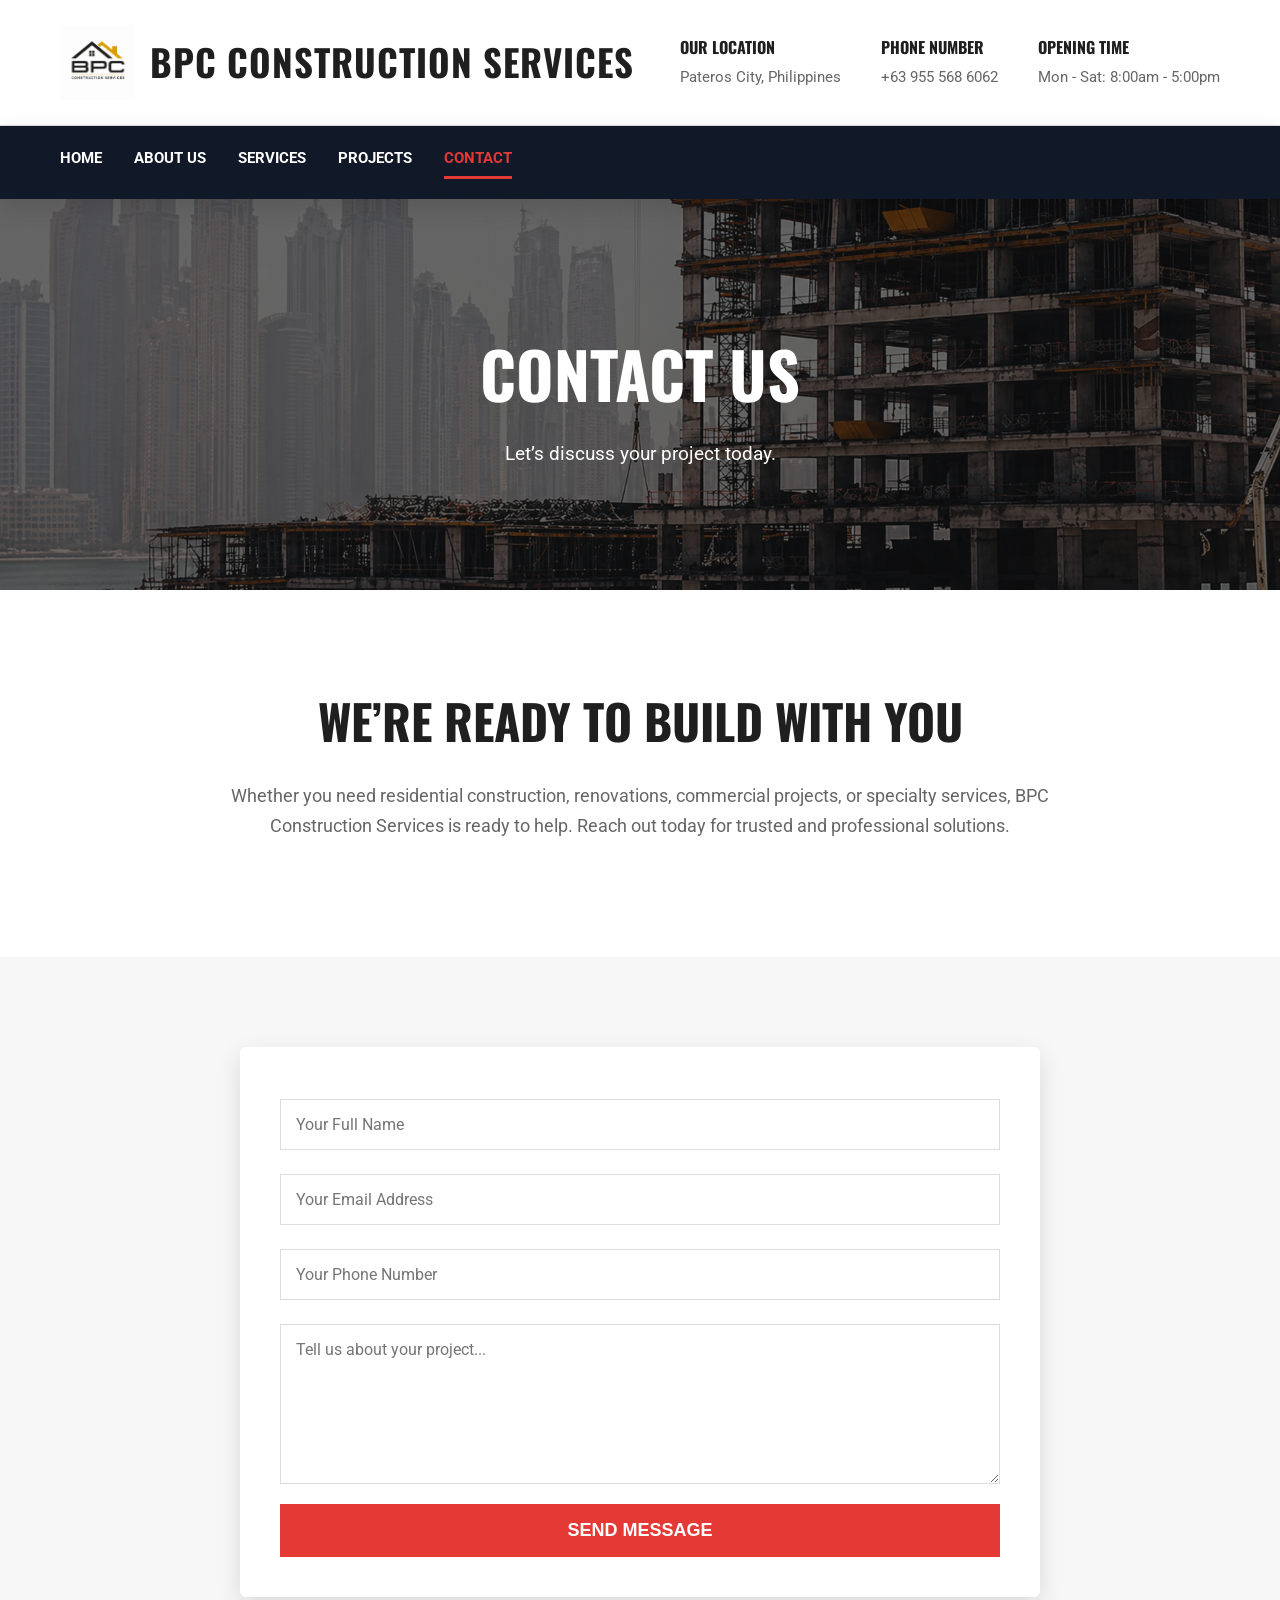
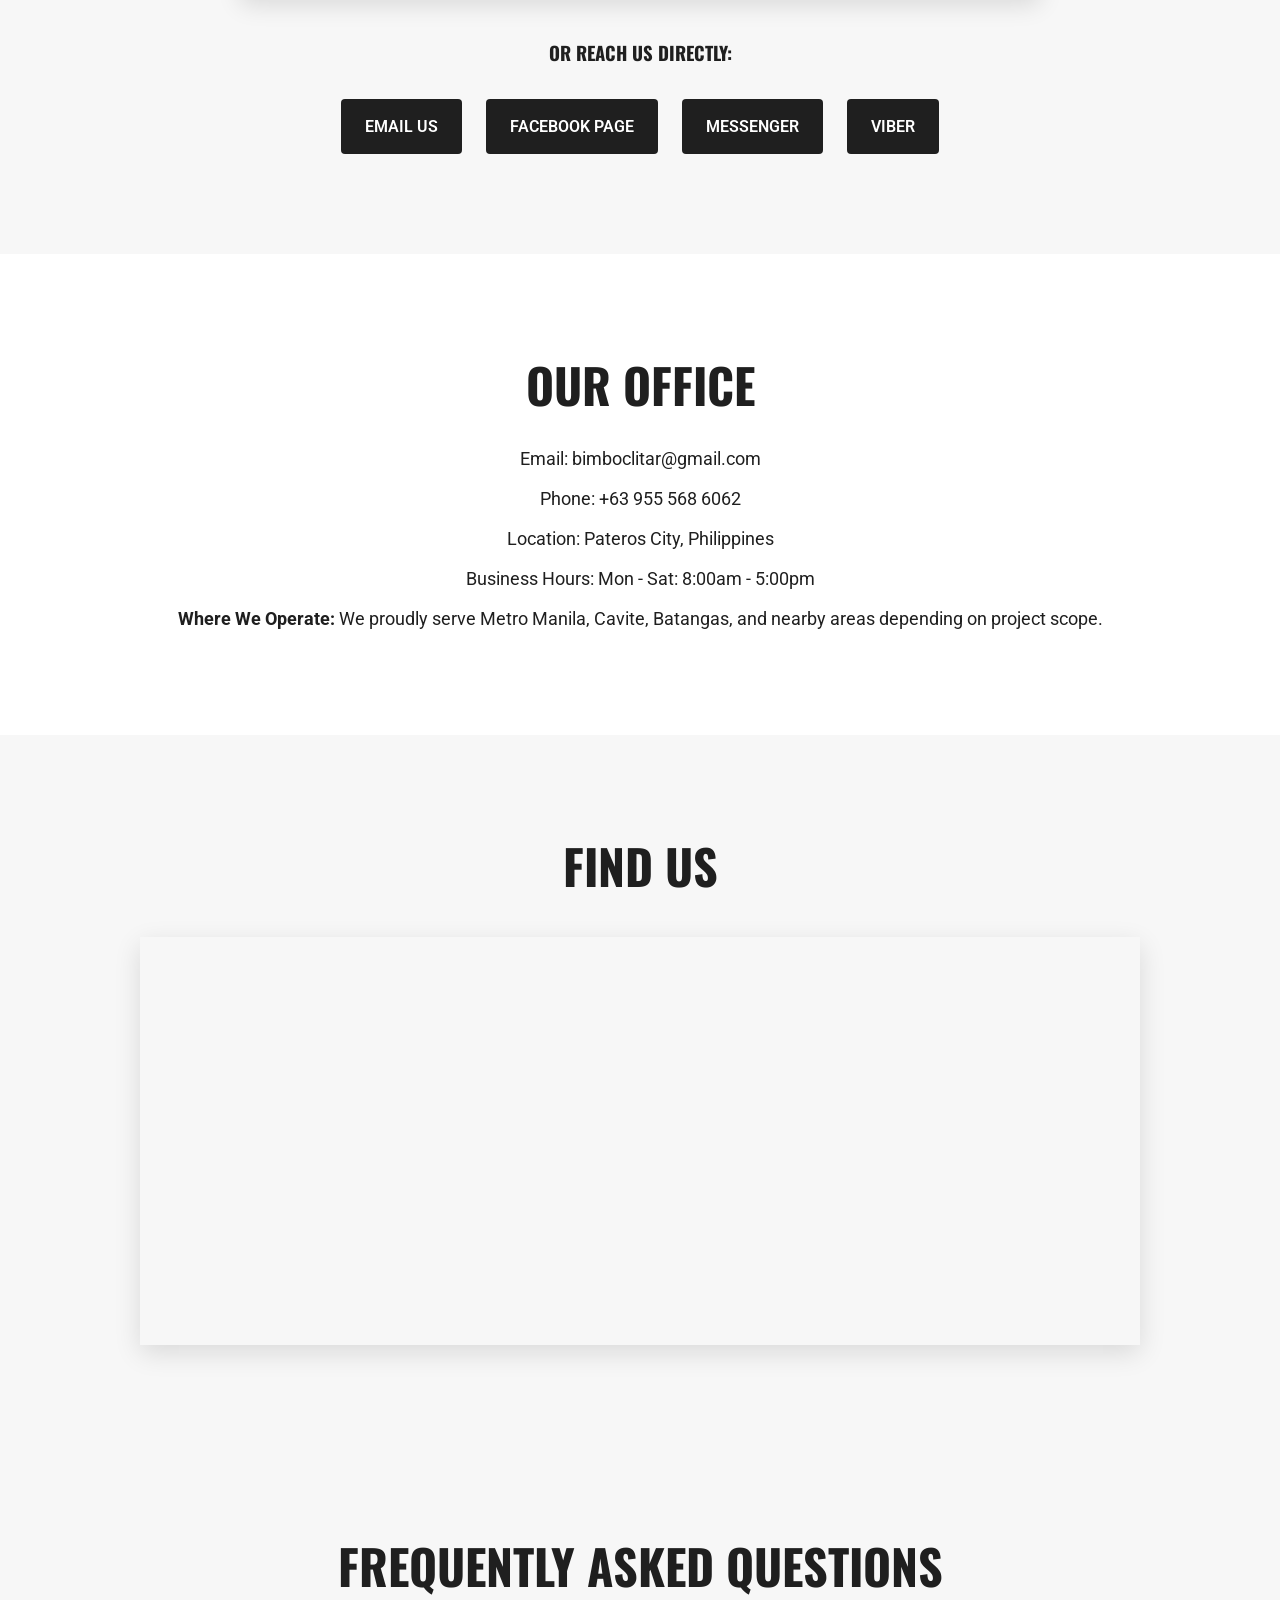
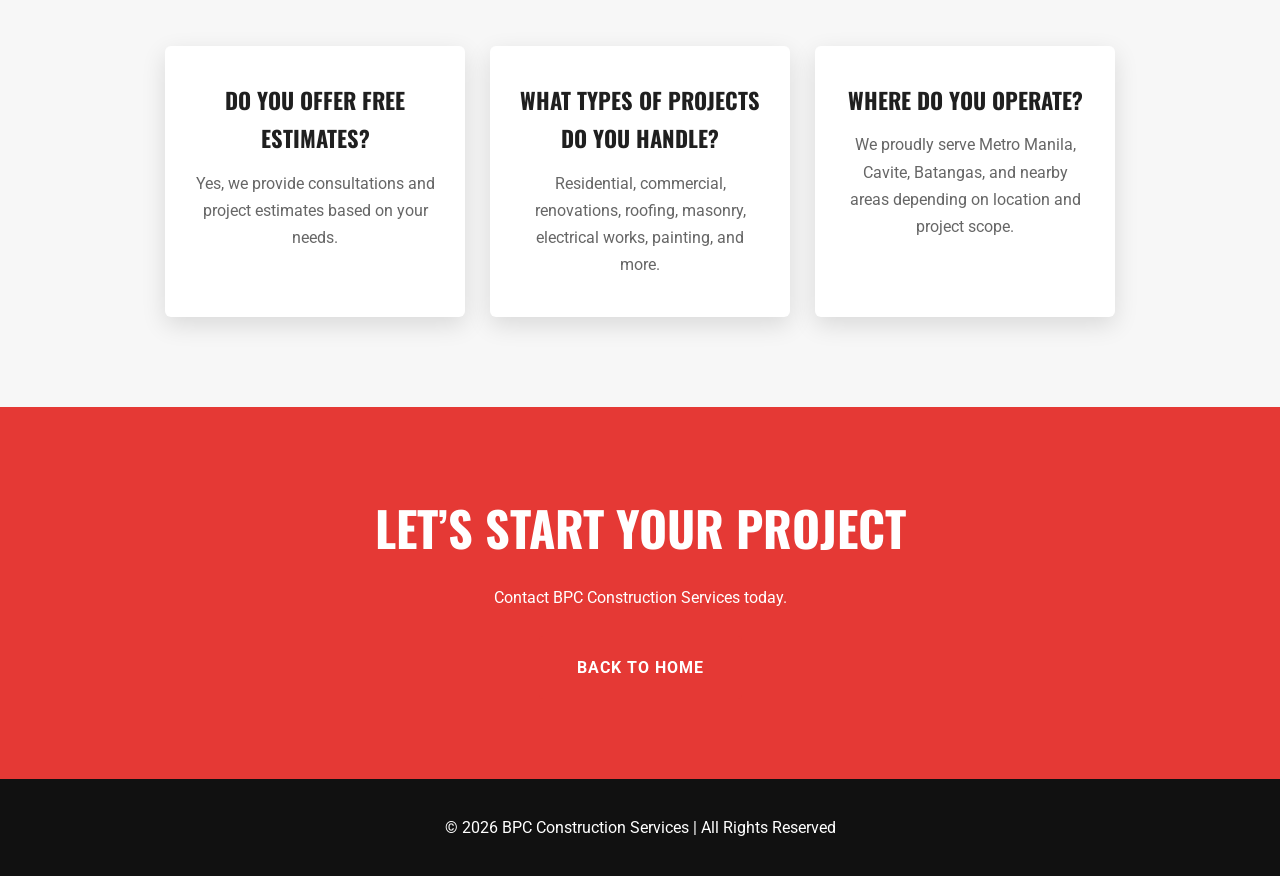
==== Contact.html @ 30a40af4 "Add files via upload Upload BPC Construction Services website files" ====
<!DOCTYPE html>
<html lang="en">
<head>
    <meta charset="UTF-8">
    <meta name="viewport" content="width=device-width, initial-scale=1.0">
    <title>Contact Us - BPC Construction Services</title>
    <link rel="stylesheet" href="style.css">
</head>
<body>

<!-- HEADER INFO -->
<div class="header-info">
    <div class="logo">
        <img src="logo.png" alt="BPC Construction Services Logo">
        <h1>BPC Construction Services</h1>
    </div>

    <div class="info-boxes">
        <div class="info-item">
            <h4>OUR LOCATION</h4>
            <p>Pateros City, Philippines</p>
        </div>

        <div class="info-item">
            <h4>PHONE NUMBER</h4>
            <p>+63 955 568 6062</p>
        </div>

        <div class="info-item">
            <h4>OPENING TIME</h4>
            <p>Mon - Sat: 8:00am - 5:00pm</p>
        </div>
    </div>
</div>

<!-- NAVIGATION -->
<header class="main-header">
    <div class="menu-toggle" id="menu-toggle">☰</div>

    <nav id="navbar">
        <a href="index.html">Home</a>
        <a href="about.html">About Us</a>
        <a href="services.html">Services</a>
        <a href="projects.html">Projects</a>
        <a href="contact.html" class="active">Contact</a>
    </nav>
</header>

<!-- PAGE BANNER -->
<section class="page-banner">
    <h2>Contact Us</h2>
    <p>Let’s discuss your project today.</p>
</section>

<!-- CONTACT INTRO -->
<section class="about-content">
    <h2>We’re Ready To Build With You</h2>
    <p>
        Whether you need residential construction, renovations, commercial
        projects, or specialty services, BPC Construction Services is ready
        to help. Reach out today for trusted and professional solutions.
    </p>
</section>

<!-- CONTACT FORM -->
<section class="contact"> 
    <form action="https://formsubmit.co/bimboclitar@gmail.com" method="POST">

        <!-- FORM SETTINGS -->
        <input type="hidden" name="_captcha" value="false">
        <input type="hidden" name="_subject" value="New Client Inquiry from BPC Website">
        <input type="hidden" name="_template" value="table">
        <input type="hidden" name="_next" value="index.html">

        <!-- HONEYPOT SPAM PROTECTION -->
        <input type="text" name="_honey" style="display:none">

        <!-- USER INPUT -->
        <input type="text" name="name" placeholder="Your Full Name" required>

        <input type="email" name="email" placeholder="Your Email Address" required>

        <input type="text" name="phone" placeholder="Your Phone Number">

        <textarea name="message" placeholder="Tell us about your project..." required></textarea>

        <button type="submit">Send Message</button>

    </form>

    <!-- DIRECT CONTACT OPTIONS -->
    <div class="contact-options">
        <h3>Or Reach Us Directly:</h3>

        <a href="mailto:bimboclitar@gmail.com" class="contact-btn">
            Email Us
        </a>

        <a href="https://www.facebook.com/share/1CfoYAFHD3/" target="_blank" class="contact-btn">
            Facebook Page
        </a>

        <a href="https://m.me/61573149897373" target="_blank" class="contact-btn">
            Messenger
        </a>

        <a href="viber://chat?number=%2B639555686062" target="_blank" class="contact-btn">
            Viber
        </a>
    </div>

</section>

<!-- OFFICE INFO -->
<section class="company-info">
    <h2>Our Office</h2>

    <p>Email: bimboclitar@gmail.com</p>
    <p>Phone: +63 955 568 6062</p>
    <p>Location: Pateros City, Philippines</p>
    <p>Business Hours: Mon - Sat: 8:00am - 5:00pm</p>
    <p><strong>Where We Operate:</strong> We proudly serve Metro Manila, Cavite, Batangas, and nearby areas depending on project scope.</p>
</section>

<!-- GOOGLE MAP -->
<section class="contact">
    <h2>Find Us</h2>

    <div class="map-container">
        <iframe 
            src="https://www.google.com/maps?q=Pateros,Metro+Manila,Philippines&output=embed"
            width="100%" 
            height="400" 
            style="border:0;" 
            allowfullscreen 
            loading="lazy">
        </iframe>
    </div>
</section>

<!-- FAQ -->
<section class="services">
    <h2>Frequently Asked Questions</h2>

    <div class="cards">

        <div class="card">
            <h3>Do you offer free estimates?</h3>
            <p>Yes, we provide consultations and project estimates based on your needs.</p>
        </div>

        <div class="card">
            <h3>What types of projects do you handle?</h3>
            <p>Residential, commercial, renovations, roofing, masonry, electrical works, painting, and more.</p>
        </div>

        <div class="card">
            <h3>Where do you operate?</h3>
            <p>We proudly serve Metro Manila, Cavite, Batangas, and nearby areas depending on location and project scope.</p>
        </div>

    </div>
</section>

<!-- CTA -->
<section class="cta">
    <h2>Let’s Start Your Project</h2>
    <p>Contact BPC Construction Services today.</p>
    <a href="index.html" class="btn">Back To Home</a>
</section>

<!-- FOOTER -->
<footer>
    <p>© 2026 BPC Construction Services | All Rights Reserved</p>
</footer>

<!-- BACK TO TOP BUTTON -->
<button id="backToTop" title="Go to top">↑</button>

<script src="script.js"></script>

</body>
</html>
---- style.css ----
/* =========================================
   BPC CONSTRUCTION SERVICES
   PREMIUM BUILD DESIGN
   FULLY UPDATED + ENHANCED
========================================= */

@import url('https://fonts.googleapis.com/css2?family=Oswald:wght@400;500;600;700&family=Roboto:wght@300;400;500;700&display=swap');

/* ROOT */
:root {
    --primary-red: #e53935;
    --hover-red: #c62828;
    --dark-nav: #111827;
    --dark-charcoal: #1f1f1f;
    --white: #ffffff;
    --light-gray: #f3f3f3;
    --section-gray: #f7f7f7;
    --text-gray: #666666;
    --border-light: #dddddd;
    --shadow: 0 8px 25px rgba(0,0,0,0.12);
    --shadow-hover: 0 12px 30px rgba(0,0,0,0.18);
}

/* RESET */
* {
    margin: 0;
    padding: 0;
    box-sizing: border-box;
    scroll-behavior: smooth;
}

body {
    font-family: 'Roboto', sans-serif;
    color: var(--dark-charcoal);
    line-height: 1.7;
    background: var(--white);
}

img {
    max-width: 100%;
    display: block;
}

a {
    text-decoration: none;
}

/* =========================================
   HEADER INFO
========================================= */
.header-info {
    background: var(--white);
    display: flex;
    justify-content: space-between;
    align-items: center;
    padding: 25px 60px;
    border-bottom: 1px solid var(--border-light);
}

.logo {
    display: flex;
    align-items: center;
}

.logo img {
    width: 75px;
    margin-right: 15px;
}

.logo h1 {
    font-family: 'Oswald', sans-serif;
    font-size: 2.3rem;
    text-transform: uppercase;
    color: var(--dark-charcoal);
    letter-spacing: 1px;
}

.info-boxes {
    display: flex;
    gap: 40px;
}

.info-item h4 {
    font-family: 'Oswald', sans-serif;
    font-size: 1rem;
    color: var(--dark-charcoal);
    margin-bottom: 3px;
    text-transform: uppercase;
}

.info-item p {
    color: var(--text-gray);
    font-size: 0.95rem;
}

/* =========================================
   NAVBAR
========================================= */
.main-header {
    background: var(--dark-nav);
    padding: 20px 60px;
    position: sticky;
    top: 0;
    z-index: 1000;
    box-shadow: var(--shadow);
}

nav {
    display: flex;
    align-items: center;
}

nav a {
    color: var(--white);
    margin-right: 32px;
    font-weight: 700;
    text-transform: uppercase;
    font-size: 0.95rem;
    position: relative;
    transition: 0.3s;
}

nav a:hover,
nav a.active {
    color: var(--primary-red);
}

nav a::after {
    content: '';
    display: block;
    width: 0;
    height: 3px;
    background: var(--primary-red);
    transition: width 0.3s;
    margin-top: 4px;
}

nav a:hover::after,
nav a.active::after {
    width: 100%;
}

.menu-toggle {
    display: none;
    color: var(--white);
    font-size: 32px;
    cursor: pointer;
}

/* =========================================
   HERO SECTION
========================================= */
.hero {
    background:
        linear-gradient(rgba(20,20,20,0.40), rgba(20,20,20,0.40)),
        url('hero.jpg') no-repeat center center/cover;
    min-height: 100vh;
    display: flex;
    align-items: center;
    padding: 80px;
}

.hero-overlay {
    background: rgba(255,255,255,0.90);
    display: flex;
    align-items: flex-start;
    padding: 60px;
    max-width: 720px;
    box-shadow: var(--shadow);
}

.hero-line {
    width: 8px;
    min-height: 420px;
    background: var(--primary-red);
    margin-right: 35px;
}

.hero-content h2 {
    font-family: 'Oswald', sans-serif;
    font-size: 5.8rem;
    line-height: 0.95;
    text-transform: uppercase;
    margin-bottom: 25px;
    letter-spacing: 2px;
}

.hero-content h2 span {
    color: var(--primary-red);
}

.hero-content p {
    font-size: 1.3rem;
    color: var(--text-gray);
    max-width: 560px;
    margin-bottom: 35px;
}

/* =========================================
   BUTTONS
========================================= */
.btn {
    display: inline-block;
    background: var(--primary-red);
    color: var(--white);
    padding: 18px 38px;
    font-weight: 700;
    text-transform: uppercase;
    letter-spacing: 1px;
    transition: 0.3s;
    border-radius: 4px;
}

.btn:hover {
    background: var(--hover-red);
    transform: translateY(-3px);
}

/* =========================================
   PAGE BANNER
========================================= */
.page-banner {
    background:
        linear-gradient(rgba(20,20,20,0.60), rgba(20,20,20,0.60)),
        url('hero.jpg') no-repeat center center/cover;
    color: var(--white);
    text-align: center;
    padding: 120px 20px;
}

.page-banner h2 {
    font-family: 'Oswald', sans-serif;
    font-size: 4rem;
    text-transform: uppercase;
    margin-bottom: 10px;
}

.page-banner p {
    font-size: 1.2rem;
}

/* =========================================
   GENERAL SECTIONS
========================================= */
.services,
.projects,
.about-content,
.contact,
.company-info {
    padding: 90px 20px;
    text-align: center;
}

.services,
.projects,
.contact {
    background: var(--section-gray);
}

.services h2,
.projects h2,
.about-content h2,
.company-info h2,
.contact h2 {
    font-family: 'Oswald', sans-serif;
    font-size: 3rem;
    text-transform: uppercase;
    margin-bottom: 20px;
}

/* =========================================
   CARDS
========================================= */
.cards {
    display: flex;
    justify-content: center;
    gap: 25px;
    flex-wrap: wrap;
    margin-top: 40px;
}

.card {
    background: var(--white);
    padding: 35px 28px;
    width: 300px;
    box-shadow: var(--shadow);
    transition: 0.3s;
    border-bottom: 4px solid transparent;
    border-radius: 6px;
}

.card:hover {
    transform: translateY(-8px);
    border-bottom: 4px solid var(--primary-red);
    box-shadow: var(--shadow-hover);
}

.card h3 {
    font-family: 'Oswald', sans-serif;
    text-transform: uppercase;
    margin-bottom: 12px;
    font-size: 1.4rem;
}

.card p {
    color: var(--text-gray);
}

/* =========================================
   PROJECT GALLERY
========================================= */
.gallery {
    display: flex;
    flex-wrap: wrap;
    justify-content: center;
    gap: 25px;
}

.project-card {
    width: 340px;
    background: var(--white);
    box-shadow: var(--shadow);
    transition: 0.3s;
    border-radius: 6px;
    overflow: hidden;
}

.project-card:hover {
    transform: translateY(-8px);
    box-shadow: var(--shadow-hover);
}

.project-card img {
    width: 100%;
    height: 240px;
    object-fit: cover;
}

.project-card h3 {
    font-family: 'Oswald', sans-serif;
    padding: 18px 15px 8px;
    text-transform: uppercase;
}

.project-card p {
    padding: 0 15px 20px;
    color: var(--text-gray);
}

/* =========================================
   ABOUT
========================================= */
.about-content p {
    max-width: 900px;
    margin: auto;
    margin-bottom: 25px;
    font-size: 1.1rem;
    color: var(--text-gray);
}

/* =========================================
   CTA
========================================= */
.cta {
    background: var(--primary-red);
    color: var(--white);
    text-align: center;
    padding: 80px 20px;
}

.cta h2 {
    font-family: 'Oswald', sans-serif;
    font-size: 3rem;
    text-transform: uppercase;
    margin-bottom: 15px;
}

.cta p {
    margin-bottom: 25px;
}

/* =========================================
   CONTACT
========================================= */
.contact form {
    max-width: 800px;
    margin: auto;
    background: var(--white);
    padding: 40px;
    box-shadow: var(--shadow);
    border-radius: 6px;
}

.contact input,
.contact textarea {
    width: 100%;
    padding: 15px;
    margin: 12px 0;
    border: 1px solid var(--border-light);
    font-size: 16px;
    font-family: 'Roboto', sans-serif;
}

.contact textarea {
    min-height: 160px;
    resize: vertical;
}

.contact button {
    width: 100%;
    padding: 16px;
    background: var(--primary-red);
    color: var(--white);
    border: none;
    font-size: 18px;
    font-weight: 700;
    cursor: pointer;
    text-transform: uppercase;
}

.contact button:hover {
    background: var(--hover-red);
}

.contact-options {
    margin-top: 40px;
}

.contact-options h3 {
    font-family: 'Oswald', sans-serif;
    margin-bottom: 20px;
    text-transform: uppercase;
}

.contact-btn {
    display: inline-block;
    margin: 10px;
    padding: 14px 24px;
    background: var(--dark-charcoal);
    color: var(--white);
    font-weight: 600;
    text-transform: uppercase;
    transition: 0.3s;
    border-radius: 4px;
}

.contact-btn:hover {
    background: var(--primary-red);
}

/* MAP */
.map-container {
    max-width: 1000px;
    margin: 30px auto 0;
    box-shadow: var(--shadow);
}

/* =========================================
   COMPANY INFO
========================================= */
.company-info p {
    margin: 10px 0;
    font-size: 1.1rem;
}

/* =========================================
   FOOTER
========================================= */
footer {
    background: #111111;
    color: var(--white);
    text-align: center;
    padding: 35px 20px;
}

/* =========================================
   BACK TO TOP
========================================= */
#backToTop {
    position: fixed;
    bottom: 25px;
    right: 25px;
    background: var(--primary-red);
    color: white;
    border: none;
    padding: 14px 18px;
    font-size: 20px;
    cursor: pointer;
    display: none;
    z-index: 999;
    border-radius: 4px;
}

#backToTop:hover {
    background: var(--hover-red);
}

/* =========================================
   RESPONSIVE
========================================= */
@media(max-width: 992px) {
    .info-boxes {
        display: none;
    }

    .hero-content h2 {
        font-size: 4.5rem;
    }
}

@media(max-width: 768px) {
    .header-info,
    .main-header {
        padding-left: 20px;
        padding-right: 20px;
    }

    .menu-toggle {
        display: block;
    }

    nav {
        display: none;
        flex-direction: column;
        margin-top: 20px;
    }

    nav.active {
        display: flex;
    }

    nav a {
        margin: 12px 0;
    }

    .hero {
        padding: 25px;
    }

    .hero-overlay {
        flex-direction: column;
        padding: 30px;
    }

    .hero-line {
        width: 100%;
        min-height: 6px;
        margin-bottom: 25px;
    }

    .hero-content h2 {
        font-size: 3rem;
    }

    .page-banner h2 {
        font-size: 2.5rem;
    }

    .logo h1 {
        font-size: 1.5rem;
    }
}

@media(max-width: 480px) {
    .hero-content h2 {
        font-size: 2.2rem;
    }

    .project-card,
    .card,
    .btn {
        width: 100%;
    }

    .btn {
        text-align: center;
    }
}
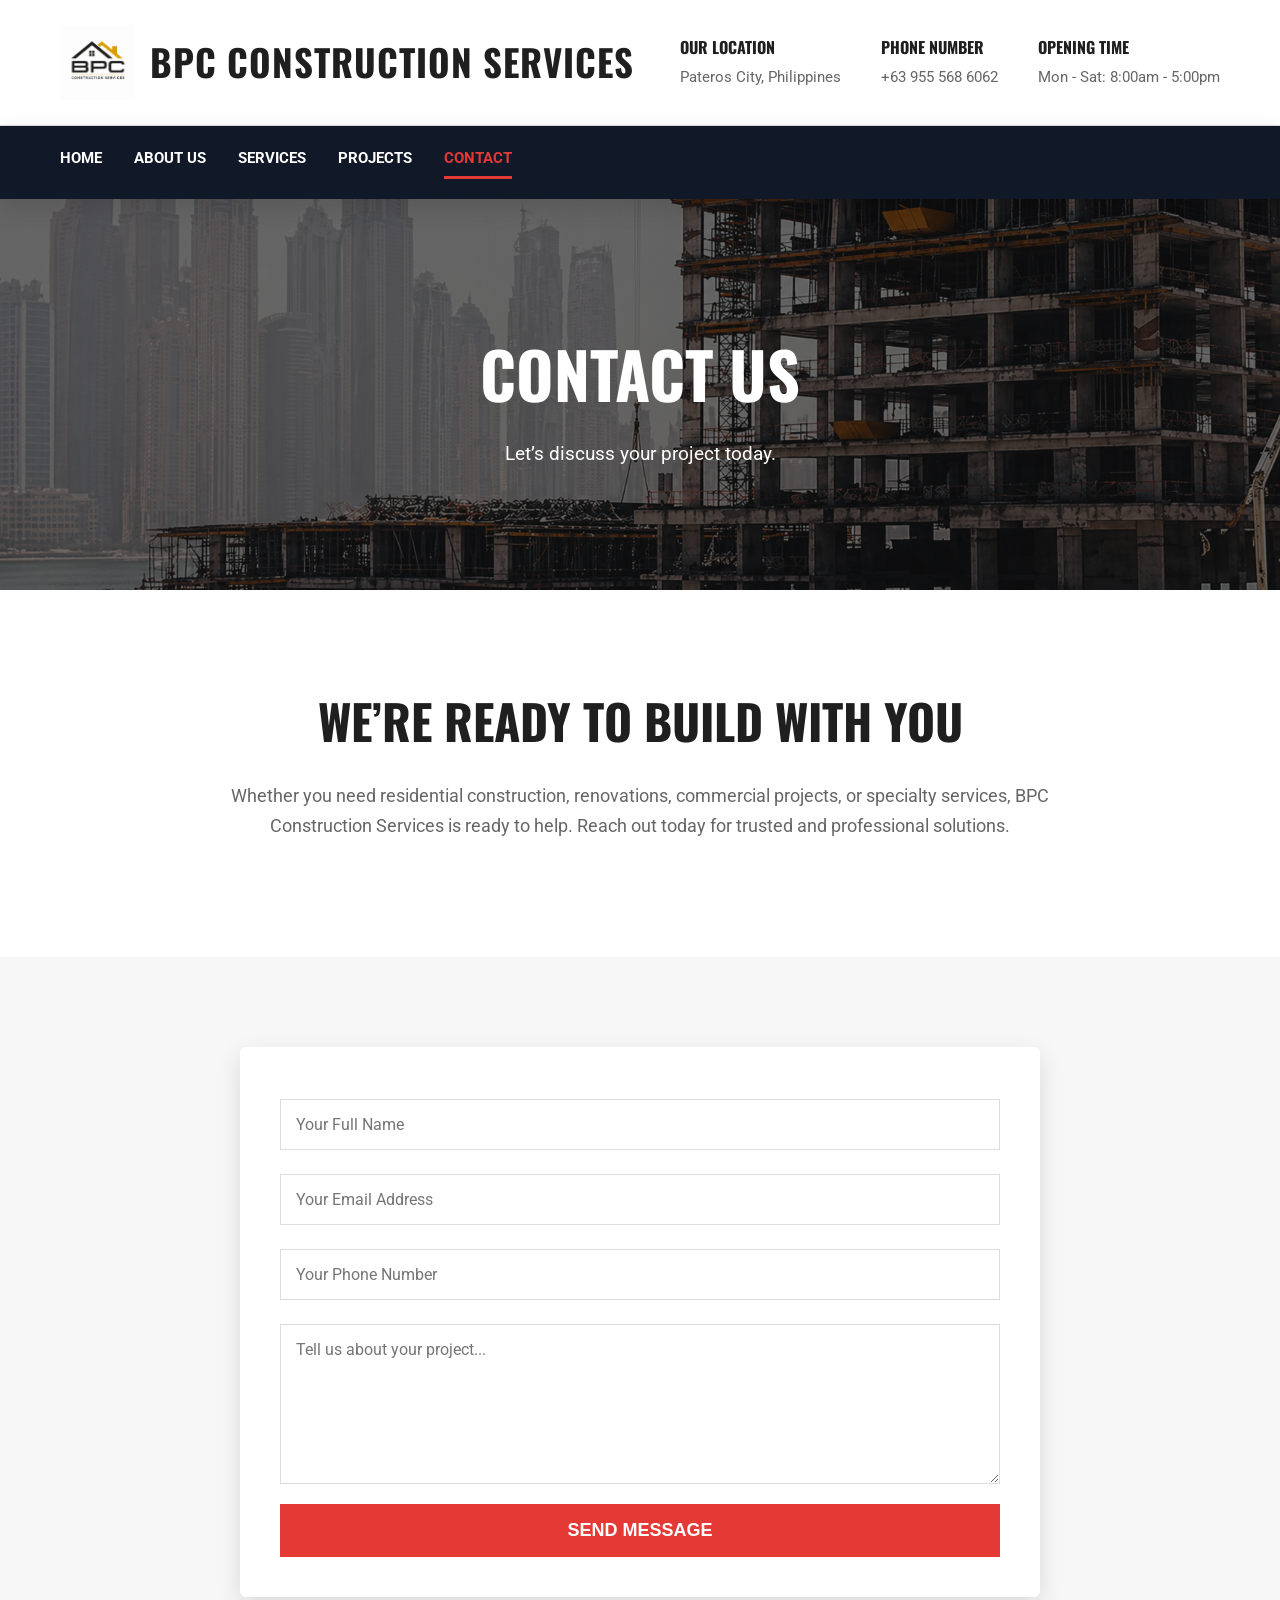
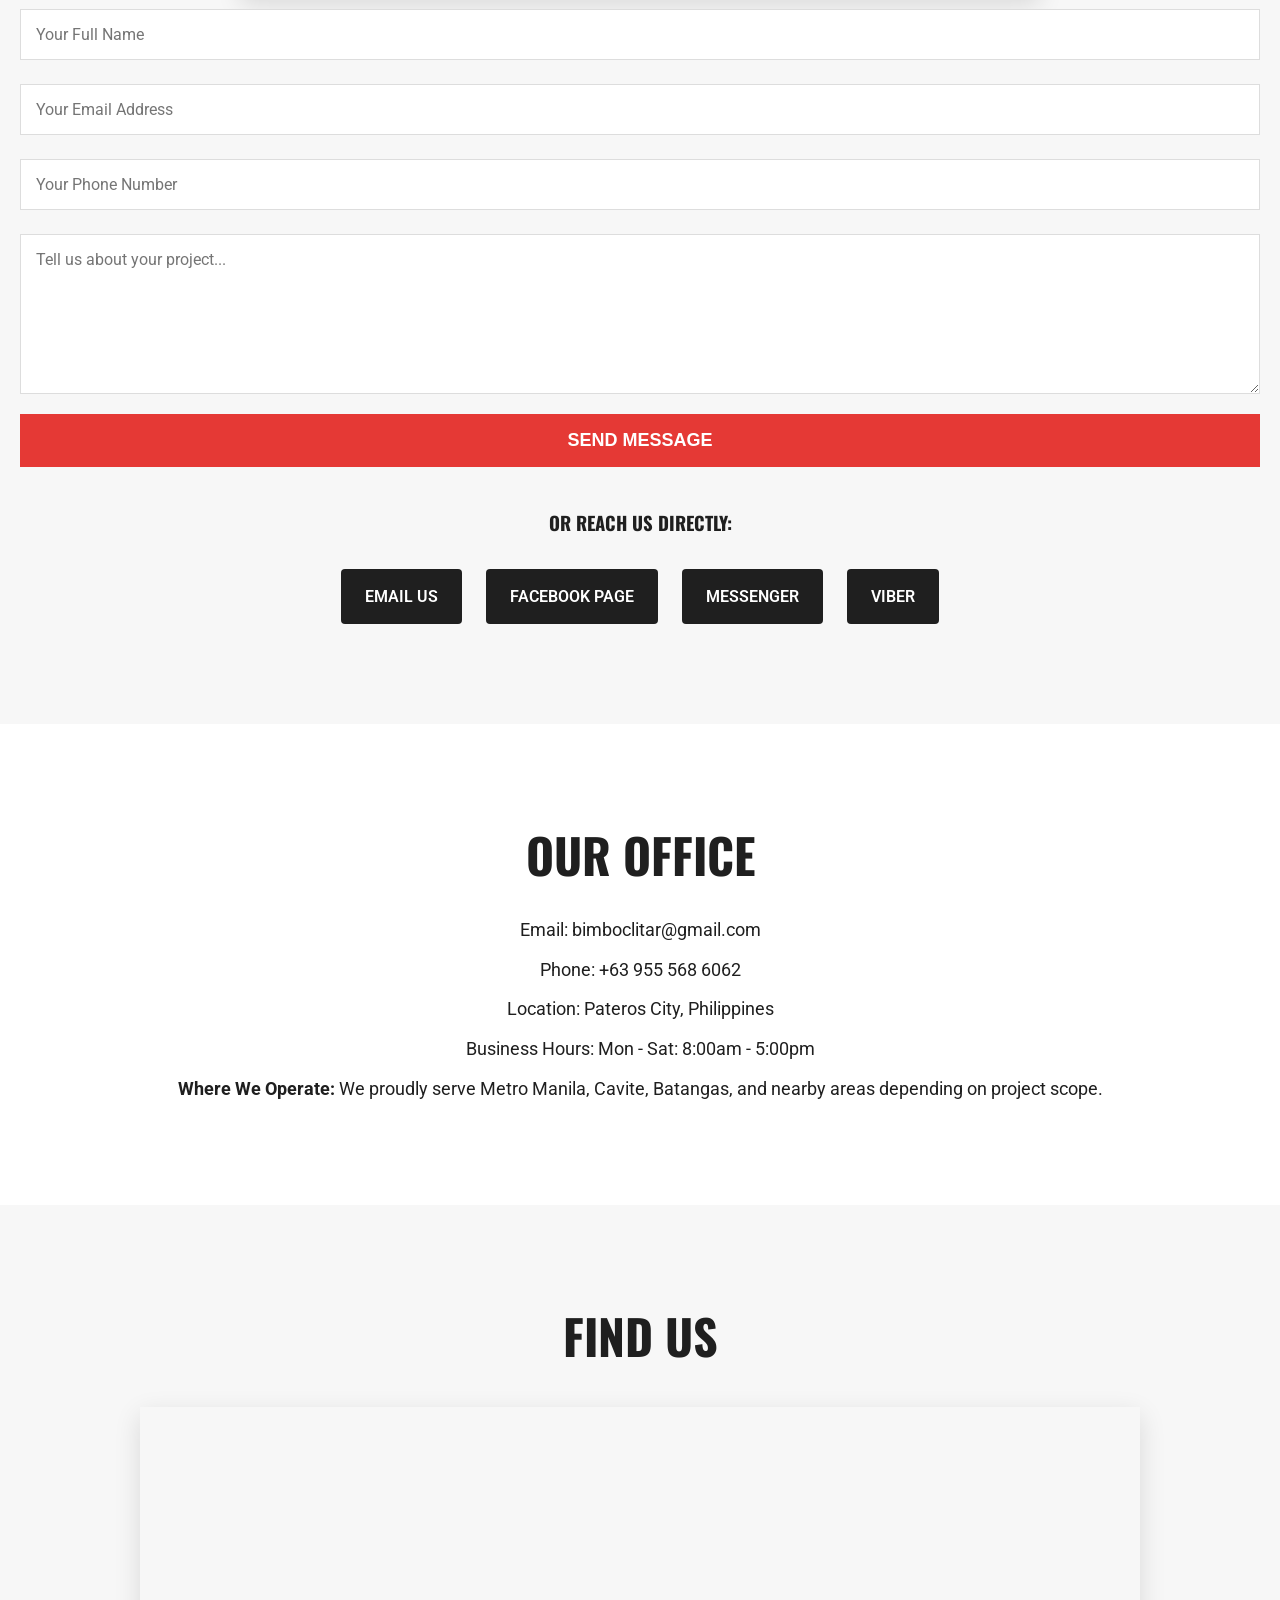
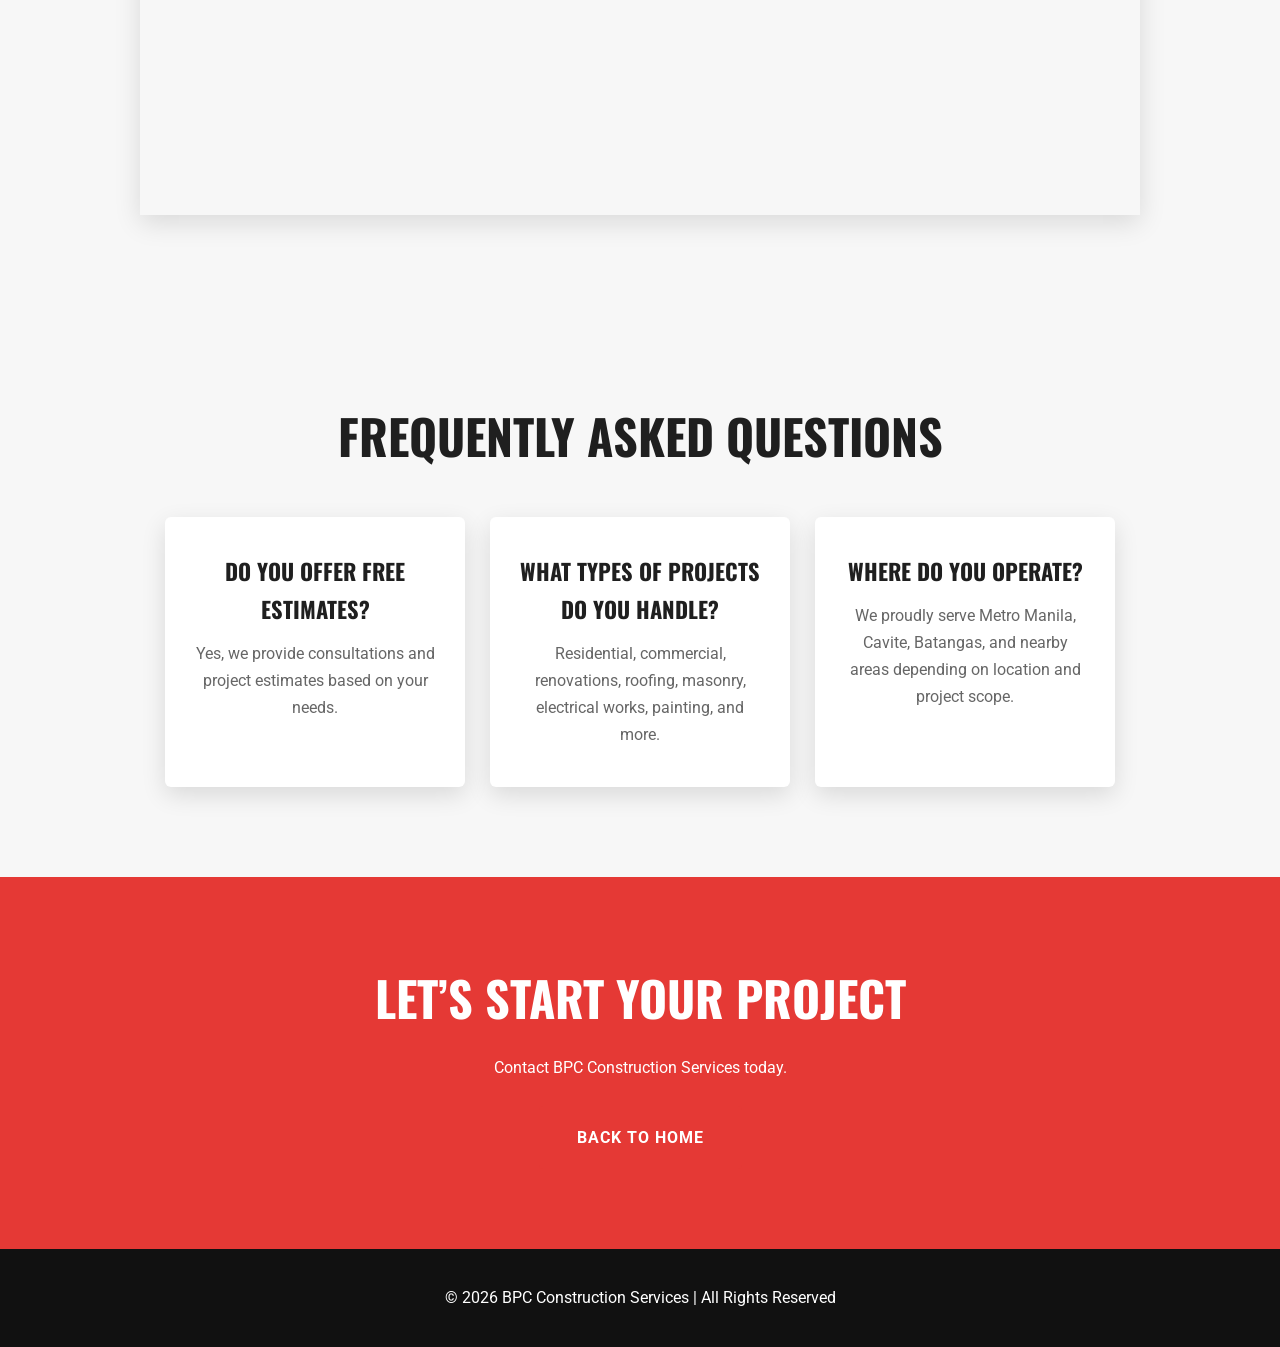
==== commit 9e2c950a: "Add files via upload" ====
--- a/Contact.html
+++ b/Contact.html
@@ -66,11 +66,24 @@
 <section class="contact"> 
     <form action="https://formsubmit.co/bimboclitar@gmail.com" method="POST">
 
-        <!-- FORM SETTINGS -->
-        <input type="hidden" name="_captcha" value="false">
-        <input type="hidden" name="_subject" value="New Client Inquiry from BPC Website">
-        <input type="hidden" name="_template" value="table">
-        <input type="hidden" name="_next" value="index.html">
+    <input type="hidden" name="_captcha" value="false">
+    <input type="hidden" name="_template" value="table">
+    <input type="hidden" name="_subject" value="New Client Inquiry from BPC Website">
+    <input type="hidden" name="_next" value="https://maisabelajaramillo-glitch.github.io/BPC-Construction-Services/index.html">
+
+    <input type="text" name="_honey" style="display:none">
+
+    <input type="text" name="name" placeholder="Your Full Name" required>
+
+    <input type="email" name="email" placeholder="Your Email Address" required>
+
+    <input type="text" name="phone" placeholder="Your Phone Number">
+
+    <textarea name="message" placeholder="Tell us about your project..." required></textarea>
+
+    <button type="submit">Send Message</button>
+
+</form>
 
         <!-- HONEYPOT SPAM PROTECTION -->
         <input type="text" name="_honey" style="display:none">
